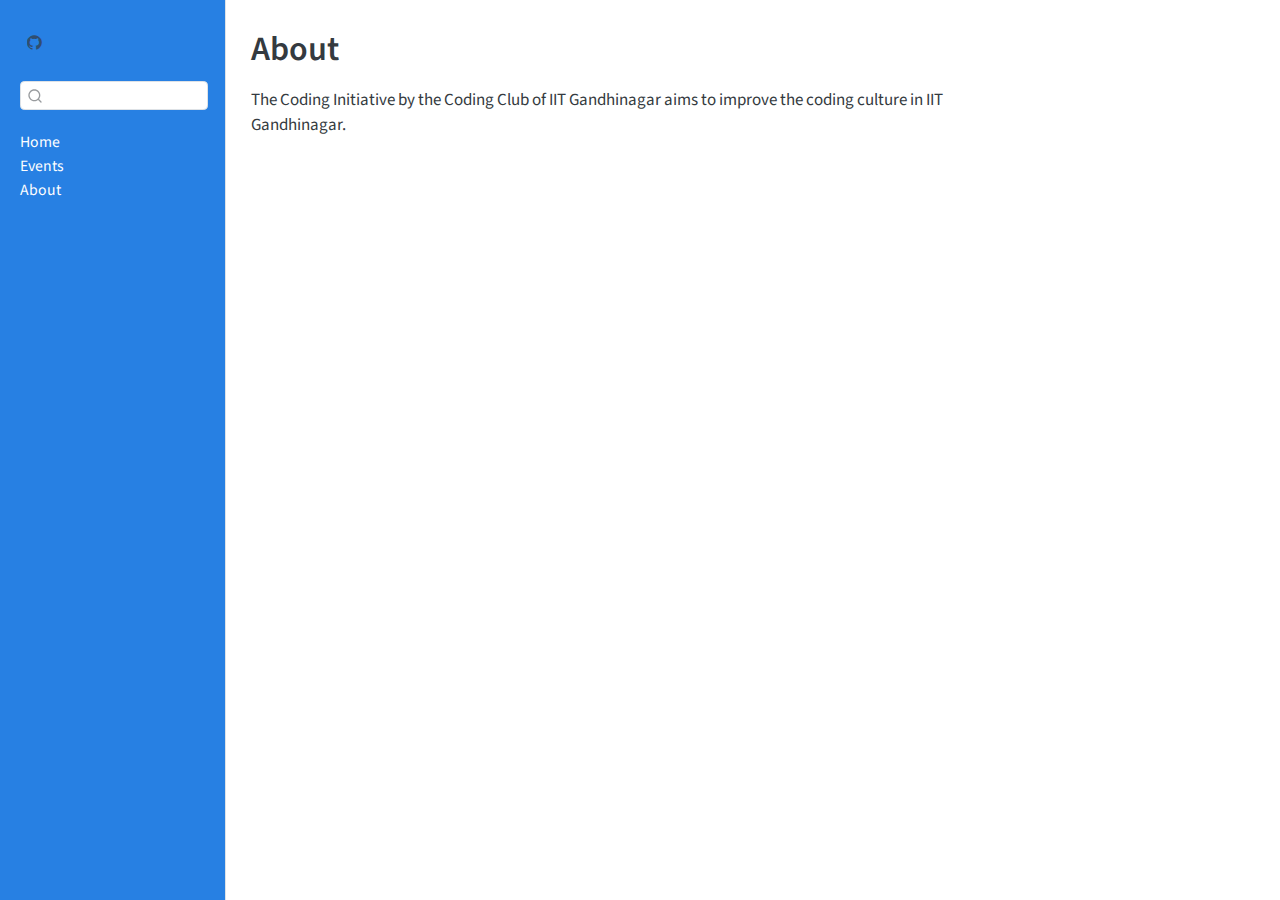
==== about.html @ eb4b4fe1 "Built site for gh-pages" ====
<!DOCTYPE html>
<html xmlns="http://www.w3.org/1999/xhtml" lang="en" xml:lang="en"><head>

<meta charset="utf-8">
<meta name="generator" content="quarto-1.4.549">

<meta name="viewport" content="width=device-width, initial-scale=1.0, user-scalable=yes">


<title>Coding Initiative @ IITGN - About</title>
<style>
code{white-space: pre-wrap;}
span.smallcaps{font-variant: small-caps;}
div.columns{display: flex; gap: min(4vw, 1.5em);}
div.column{flex: auto; overflow-x: auto;}
div.hanging-indent{margin-left: 1.5em; text-indent: -1.5em;}
ul.task-list{list-style: none;}
ul.task-list li input[type="checkbox"] {
  width: 0.8em;
  margin: 0 0.8em 0.2em -1em; /* quarto-specific, see https://github.com/quarto-dev/quarto-cli/issues/4556 */ 
  vertical-align: middle;
}
</style>


<script src="site_libs/quarto-nav/quarto-nav.js"></script>
<script src="site_libs/clipboard/clipboard.min.js"></script>
<script src="site_libs/quarto-search/autocomplete.umd.js"></script>
<script src="site_libs/quarto-search/fuse.min.js"></script>
<script src="site_libs/quarto-search/quarto-search.js"></script>
<meta name="quarto:offset" content="./">
<script src="site_libs/quarto-html/quarto.js"></script>
<script src="site_libs/quarto-html/popper.min.js"></script>
<script src="site_libs/quarto-html/tippy.umd.min.js"></script>
<script src="site_libs/quarto-html/anchor.min.js"></script>
<link href="site_libs/quarto-html/tippy.css" rel="stylesheet">
<link href="site_libs/quarto-html/quarto-syntax-highlighting.css" rel="stylesheet" id="quarto-text-highlighting-styles">
<script src="site_libs/bootstrap/bootstrap.min.js"></script>
<link href="site_libs/bootstrap/bootstrap-icons.css" rel="stylesheet">
<link href="site_libs/bootstrap/bootstrap.min.css" rel="stylesheet" id="quarto-bootstrap" data-mode="light">
<script id="quarto-search-options" type="application/json">{
  "location": "sidebar",
  "copy-button": false,
  "collapse-after": 3,
  "panel-placement": "start",
  "type": "textbox",
  "limit": 50,
  "keyboard-shortcut": [
    "f",
    "/",
    "s"
  ],
  "show-item-context": false,
  "language": {
    "search-no-results-text": "No results",
    "search-matching-documents-text": "matching documents",
    "search-copy-link-title": "Copy link to search",
    "search-hide-matches-text": "Hide additional matches",
    "search-more-match-text": "more match in this document",
    "search-more-matches-text": "more matches in this document",
    "search-clear-button-title": "Clear",
    "search-text-placeholder": "",
    "search-detached-cancel-button-title": "Cancel",
    "search-submit-button-title": "Submit",
    "search-label": "Search"
  }
}</script>


</head>

<body class="nav-sidebar docked">

<div id="quarto-search-results"></div>
  <header id="quarto-header" class="headroom fixed-top">
  <nav class="quarto-secondary-nav">
    <div class="container-fluid d-flex">
      <button type="button" class="quarto-btn-toggle btn" data-bs-toggle="collapse" data-bs-target=".quarto-sidebar-collapse-item" aria-controls="quarto-sidebar" aria-expanded="false" aria-label="Toggle sidebar navigation" onclick="if (window.quartoToggleHeadroom) { window.quartoToggleHeadroom(); }">
        <i class="bi bi-layout-text-sidebar-reverse"></i>
      </button>
        <nav class="quarto-page-breadcrumbs" aria-label="breadcrumb"><ol class="breadcrumb"><li class="breadcrumb-item"><a href="./about.html">About</a></li></ol></nav>
        <a class="flex-grow-1" role="button" data-bs-toggle="collapse" data-bs-target=".quarto-sidebar-collapse-item" aria-controls="quarto-sidebar" aria-expanded="false" aria-label="Toggle sidebar navigation" onclick="if (window.quartoToggleHeadroom) { window.quartoToggleHeadroom(); }">      
        </a>
      <button type="button" class="btn quarto-search-button" aria-label="" onclick="window.quartoOpenSearch();">
        <i class="bi bi-search"></i>
      </button>
    </div>
  </nav>
</header>
<!-- content -->
<div id="quarto-content" class="quarto-container page-columns page-rows-contents page-layout-article">
<!-- sidebar -->
  <nav id="quarto-sidebar" class="sidebar collapse collapse-horizontal quarto-sidebar-collapse-item sidebar-navigation docked overflow-auto">
    <div class="pt-lg-2 mt-2 text-left sidebar-header">
      <a href="./index.html" class="sidebar-logo-link">
      <img src="https://www.iitgn.ac.in/assets/img/Final_IITGN_Logo_symmetric.svg" alt="" class="sidebar-logo py-0 d-lg-inline d-none">
      </a>
      <div class="sidebar-tools-main">
    <a href="https://github.com/Pakillo/quarto-course-website-template" title="GitHub" class="quarto-navigation-tool px-1" aria-label="GitHub"><i class="bi bi-github"></i></a>
</div>
      </div>
        <div class="mt-2 flex-shrink-0 align-items-center">
        <div class="sidebar-search">
        <div id="quarto-search" class="" title="Search"></div>
        </div>
        </div>
    <div class="sidebar-menu-container"> 
    <ul class="list-unstyled mt-1">
        <li class="sidebar-item">
  <div class="sidebar-item-container"> 
  <a href="./index.html" class="sidebar-item-text sidebar-link">
 <span class="menu-text">Home</span></a>
  </div>
</li>
        <li class="sidebar-item">
  <div class="sidebar-item-container"> 
  <a href="./events.html" class="sidebar-item-text sidebar-link">
 <span class="menu-text">Events</span></a>
  </div>
</li>
        <li class="sidebar-item">
  <div class="sidebar-item-container"> 
  <a href="./about.html" class="sidebar-item-text sidebar-link active">
 <span class="menu-text">About</span></a>
  </div>
</li>
    </ul>
    </div>
</nav>
<div id="quarto-sidebar-glass" class="quarto-sidebar-collapse-item" data-bs-toggle="collapse" data-bs-target=".quarto-sidebar-collapse-item"></div>
<!-- margin-sidebar -->
    <div id="quarto-margin-sidebar" class="sidebar margin-sidebar">
        
    </div>
<!-- main -->
<main class="content" id="quarto-document-content">

<header id="title-block-header" class="quarto-title-block default">
<div class="quarto-title">
<h1 class="title">About</h1>
</div>



<div class="quarto-title-meta">

    
  
    
  </div>
  


</header>


<p>The Coding Initiative by the Coding Club of IIT Gandhinagar aims to improve the coding culture in IIT Gandhinagar.</p>



</main> <!-- /main -->
<script id="quarto-html-after-body" type="application/javascript">
window.document.addEventListener("DOMContentLoaded", function (event) {
  const toggleBodyColorMode = (bsSheetEl) => {
    const mode = bsSheetEl.getAttribute("data-mode");
    const bodyEl = window.document.querySelector("body");
    if (mode === "dark") {
      bodyEl.classList.add("quarto-dark");
      bodyEl.classList.remove("quarto-light");
    } else {
      bodyEl.classList.add("quarto-light");
      bodyEl.classList.remove("quarto-dark");
    }
  }
  const toggleBodyColorPrimary = () => {
    const bsSheetEl = window.document.querySelector("link#quarto-bootstrap");
    if (bsSheetEl) {
      toggleBodyColorMode(bsSheetEl);
    }
  }
  toggleBodyColorPrimary();  
  const icon = "";
  const anchorJS = new window.AnchorJS();
  anchorJS.options = {
    placement: 'right',
    icon: icon
  };
  anchorJS.add('.anchored');
  const isCodeAnnotation = (el) => {
    for (const clz of el.classList) {
      if (clz.startsWith('code-annotation-')) {                     
        return true;
      }
    }
    return false;
  }
  const clipboard = new window.ClipboardJS('.code-copy-button', {
    text: function(trigger) {
      const codeEl = trigger.previousElementSibling.cloneNode(true);
      for (const childEl of codeEl.children) {
        if (isCodeAnnotation(childEl)) {
          childEl.remove();
        }
      }
      return codeEl.innerText;
    }
  });
  clipboard.on('success', function(e) {
    // button target
    const button = e.trigger;
    // don't keep focus
    button.blur();
    // flash "checked"
    button.classList.add('code-copy-button-checked');
    var currentTitle = button.getAttribute("title");
    button.setAttribute("title", "Copied!");
    let tooltip;
    if (window.bootstrap) {
      button.setAttribute("data-bs-toggle", "tooltip");
      button.setAttribute("data-bs-placement", "left");
      button.setAttribute("data-bs-title", "Copied!");
      tooltip = new bootstrap.Tooltip(button, 
        { trigger: "manual", 
          customClass: "code-copy-button-tooltip",
          offset: [0, -8]});
      tooltip.show();    
    }
    setTimeout(function() {
      if (tooltip) {
        tooltip.hide();
        button.removeAttribute("data-bs-title");
        button.removeAttribute("data-bs-toggle");
        button.removeAttribute("data-bs-placement");
      }
      button.setAttribute("title", currentTitle);
      button.classList.remove('code-copy-button-checked');
    }, 1000);
    // clear code selection
    e.clearSelection();
  });
  function tippyHover(el, contentFn, onTriggerFn, onUntriggerFn) {
    const config = {
      allowHTML: true,
      maxWidth: 500,
      delay: 100,
      arrow: false,
      appendTo: function(el) {
          return el.parentElement;
      },
      interactive: true,
      interactiveBorder: 10,
      theme: 'quarto',
      placement: 'bottom-start',
    };
    if (contentFn) {
      config.content = contentFn;
    }
    if (onTriggerFn) {
      config.onTrigger = onTriggerFn;
    }
    if (onUntriggerFn) {
      config.onUntrigger = onUntriggerFn;
    }
    window.tippy(el, config); 
  }
  const noterefs = window.document.querySelectorAll('a[role="doc-noteref"]');
  for (var i=0; i<noterefs.length; i++) {
    const ref = noterefs[i];
    tippyHover(ref, function() {
      // use id or data attribute instead here
      let href = ref.getAttribute('data-footnote-href') || ref.getAttribute('href');
      try { href = new URL(href).hash; } catch {}
      const id = href.replace(/^#\/?/, "");
      const note = window.document.getElementById(id);
      return note.innerHTML;
    });
  }
  const xrefs = window.document.querySelectorAll('a.quarto-xref');
  const processXRef = (id, note) => {
    // Strip column container classes
    const stripColumnClz = (el) => {
      el.classList.remove("page-full", "page-columns");
      if (el.children) {
        for (const child of el.children) {
          stripColumnClz(child);
        }
      }
    }
    stripColumnClz(note)
    if (id === null || id.startsWith('sec-')) {
      // Special case sections, only their first couple elements
      const container = document.createElement("div");
      if (note.children && note.children.length > 2) {
        container.appendChild(note.children[0].cloneNode(true));
        for (let i = 1; i < note.children.length; i++) {
          const child = note.children[i];
          if (child.tagName === "P" && child.innerText === "") {
            continue;
          } else {
            container.appendChild(child.cloneNode(true));
            break;
          }
        }
        if (window.Quarto?.typesetMath) {
          window.Quarto.typesetMath(container);
        }
        return container.innerHTML
      } else {
        if (window.Quarto?.typesetMath) {
          window.Quarto.typesetMath(note);
        }
        return note.innerHTML;
      }
    } else {
      // Remove any anchor links if they are present
      const anchorLink = note.querySelector('a.anchorjs-link');
      if (anchorLink) {
        anchorLink.remove();
      }
      if (window.Quarto?.typesetMath) {
        window.Quarto.typesetMath(note);
      }
      // TODO in 1.5, we should make sure this works without a callout special case
      if (note.classList.contains("callout")) {
        return note.outerHTML;
      } else {
        return note.innerHTML;
      }
    }
  }
  for (var i=0; i<xrefs.length; i++) {
    const xref = xrefs[i];
    tippyHover(xref, undefined, function(instance) {
      instance.disable();
      let url = xref.getAttribute('href');
      let hash = undefined; 
      if (url.startsWith('#')) {
        hash = url;
      } else {
        try { hash = new URL(url).hash; } catch {}
      }
      if (hash) {
        const id = hash.replace(/^#\/?/, "");
        const note = window.document.getElementById(id);
        if (note !== null) {
          try {
            const html = processXRef(id, note.cloneNode(true));
            instance.setContent(html);
          } finally {
            instance.enable();
            instance.show();
          }
        } else {
          // See if we can fetch this
          fetch(url.split('#')[0])
          .then(res => res.text())
          .then(html => {
            const parser = new DOMParser();
            const htmlDoc = parser.parseFromString(html, "text/html");
            const note = htmlDoc.getElementById(id);
            if (note !== null) {
              const html = processXRef(id, note);
              instance.setContent(html);
            } 
          }).finally(() => {
            instance.enable();
            instance.show();
          });
        }
      } else {
        // See if we can fetch a full url (with no hash to target)
        // This is a special case and we should probably do some content thinning / targeting
        fetch(url)
        .then(res => res.text())
        .then(html => {
          const parser = new DOMParser();
          const htmlDoc = parser.parseFromString(html, "text/html");
          const note = htmlDoc.querySelector('main.content');
          if (note !== null) {
            // This should only happen for chapter cross references
            // (since there is no id in the URL)
            // remove the first header
            if (note.children.length > 0 && note.children[0].tagName === "HEADER") {
              note.children[0].remove();
            }
            const html = processXRef(null, note);
            instance.setContent(html);
          } 
        }).finally(() => {
          instance.enable();
          instance.show();
        });
      }
    }, function(instance) {
    });
  }
      let selectedAnnoteEl;
      const selectorForAnnotation = ( cell, annotation) => {
        let cellAttr = 'data-code-cell="' + cell + '"';
        let lineAttr = 'data-code-annotation="' +  annotation + '"';
        const selector = 'span[' + cellAttr + '][' + lineAttr + ']';
        return selector;
      }
      const selectCodeLines = (annoteEl) => {
        const doc = window.document;
        const targetCell = annoteEl.getAttribute("data-target-cell");
        const targetAnnotation = annoteEl.getAttribute("data-target-annotation");
        const annoteSpan = window.document.querySelector(selectorForAnnotation(targetCell, targetAnnotation));
        const lines = annoteSpan.getAttribute("data-code-lines").split(",");
        const lineIds = lines.map((line) => {
          return targetCell + "-" + line;
        })
        let top = null;
        let height = null;
        let parent = null;
        if (lineIds.length > 0) {
            //compute the position of the single el (top and bottom and make a div)
            const el = window.document.getElementById(lineIds[0]);
            top = el.offsetTop;
            height = el.offsetHeight;
            parent = el.parentElement.parentElement;
          if (lineIds.length > 1) {
            const lastEl = window.document.getElementById(lineIds[lineIds.length - 1]);
            const bottom = lastEl.offsetTop + lastEl.offsetHeight;
            height = bottom - top;
          }
          if (top !== null && height !== null && parent !== null) {
            // cook up a div (if necessary) and position it 
            let div = window.document.getElementById("code-annotation-line-highlight");
            if (div === null) {
              div = window.document.createElement("div");
              div.setAttribute("id", "code-annotation-line-highlight");
              div.style.position = 'absolute';
              parent.appendChild(div);
            }
            div.style.top = top - 2 + "px";
            div.style.height = height + 4 + "px";
            div.style.left = 0;
            let gutterDiv = window.document.getElementById("code-annotation-line-highlight-gutter");
            if (gutterDiv === null) {
              gutterDiv = window.document.createElement("div");
              gutterDiv.setAttribute("id", "code-annotation-line-highlight-gutter");
              gutterDiv.style.position = 'absolute';
              const codeCell = window.document.getElementById(targetCell);
              const gutter = codeCell.querySelector('.code-annotation-gutter');
              gutter.appendChild(gutterDiv);
            }
            gutterDiv.style.top = top - 2 + "px";
            gutterDiv.style.height = height + 4 + "px";
          }
          selectedAnnoteEl = annoteEl;
        }
      };
      const unselectCodeLines = () => {
        const elementsIds = ["code-annotation-line-highlight", "code-annotation-line-highlight-gutter"];
        elementsIds.forEach((elId) => {
          const div = window.document.getElementById(elId);
          if (div) {
            div.remove();
          }
        });
        selectedAnnoteEl = undefined;
      };
        // Handle positioning of the toggle
    window.addEventListener(
      "resize",
      throttle(() => {
        elRect = undefined;
        if (selectedAnnoteEl) {
          selectCodeLines(selectedAnnoteEl);
        }
      }, 10)
    );
    function throttle(fn, ms) {
    let throttle = false;
    let timer;
      return (...args) => {
        if(!throttle) { // first call gets through
            fn.apply(this, args);
            throttle = true;
        } else { // all the others get throttled
            if(timer) clearTimeout(timer); // cancel #2
            timer = setTimeout(() => {
              fn.apply(this, args);
              timer = throttle = false;
            }, ms);
        }
      };
    }
      // Attach click handler to the DT
      const annoteDls = window.document.querySelectorAll('dt[data-target-cell]');
      for (const annoteDlNode of annoteDls) {
        annoteDlNode.addEventListener('click', (event) => {
          const clickedEl = event.target;
          if (clickedEl !== selectedAnnoteEl) {
            unselectCodeLines();
            const activeEl = window.document.querySelector('dt[data-target-cell].code-annotation-active');
            if (activeEl) {
              activeEl.classList.remove('code-annotation-active');
            }
            selectCodeLines(clickedEl);
            clickedEl.classList.add('code-annotation-active');
          } else {
            // Unselect the line
            unselectCodeLines();
            clickedEl.classList.remove('code-annotation-active');
          }
        });
      }
  const findCites = (el) => {
    const parentEl = el.parentElement;
    if (parentEl) {
      const cites = parentEl.dataset.cites;
      if (cites) {
        return {
          el,
          cites: cites.split(' ')
        };
      } else {
        return findCites(el.parentElement)
      }
    } else {
      return undefined;
    }
  };
  var bibliorefs = window.document.querySelectorAll('a[role="doc-biblioref"]');
  for (var i=0; i<bibliorefs.length; i++) {
    const ref = bibliorefs[i];
    const citeInfo = findCites(ref);
    if (citeInfo) {
      tippyHover(citeInfo.el, function() {
        var popup = window.document.createElement('div');
        citeInfo.cites.forEach(function(cite) {
          var citeDiv = window.document.createElement('div');
          citeDiv.classList.add('hanging-indent');
          citeDiv.classList.add('csl-entry');
          var biblioDiv = window.document.getElementById('ref-' + cite);
          if (biblioDiv) {
            citeDiv.innerHTML = biblioDiv.innerHTML;
          }
          popup.appendChild(citeDiv);
        });
        return popup.innerHTML;
      });
    }
  }
});
</script>
</div> <!-- /content -->




</body></html>
---- site_libs/quarto-html/tippy.css ----
.tippy-box[data-animation=fade][data-state=hidden]{opacity:0}[data-tippy-root]{max-width:calc(100vw - 10px)}.tippy-box{position:relative;background-color:#333;color:#fff;border-radius:4px;font-size:14px;line-height:1.4;white-space:normal;outline:0;transition-property:transform,visibility,opacity}.tippy-box[data-placement^=top]>.tippy-arrow{bottom:0}.tippy-box[data-placement^=top]>.tippy-arrow:before{bottom:-7px;left:0;border-width:8px 8px 0;border-top-color:initial;transform-origin:center top}.tippy-box[data-placement^=bottom]>.tippy-arrow{top:0}.tippy-box[data-placement^=bottom]>.tippy-arrow:before{top:-7px;left:0;border-width:0 8px 8px;border-bottom-color:initial;transform-origin:center bottom}.tippy-box[data-placement^=left]>.tippy-arrow{right:0}.tippy-box[data-placement^=left]>.tippy-arrow:before{border-width:8px 0 8px 8px;border-left-color:initial;right:-7px;transform-origin:center left}.tippy-box[data-placement^=right]>.tippy-arrow{left:0}.tippy-box[data-placement^=right]>.tippy-arrow:before{left:-7px;border-width:8px 8px 8px 0;border-right-color:initial;transform-origin:center right}.tippy-box[data-inertia][data-state=visible]{transition-timing-function:cubic-bezier(.54,1.5,.38,1.11)}.tippy-arrow{width:16px;height:16px;color:#333}.tippy-arrow:before{content:"";position:absolute;border-color:transparent;border-style:solid}.tippy-content{position:relative;padding:5px 9px;z-index:1}
---- site_libs/quarto-html/quarto-syntax-highlighting.css ----
/* quarto syntax highlight colors */
:root {
  --quarto-hl-ot-color: #003B4F;
  --quarto-hl-at-color: #657422;
  --quarto-hl-ss-color: #20794D;
  --quarto-hl-an-color: #5E5E5E;
  --quarto-hl-fu-color: #4758AB;
  --quarto-hl-st-color: #20794D;
  --quarto-hl-cf-color: #003B4F;
  --quarto-hl-op-color: #5E5E5E;
  --quarto-hl-er-color: #AD0000;
  --quarto-hl-bn-color: #AD0000;
  --quarto-hl-al-color: #AD0000;
  --quarto-hl-va-color: #111111;
  --quarto-hl-bu-color: inherit;
  --quarto-hl-ex-color: inherit;
  --quarto-hl-pp-color: #AD0000;
  --quarto-hl-in-color: #5E5E5E;
  --quarto-hl-vs-color: #20794D;
  --quarto-hl-wa-color: #5E5E5E;
  --quarto-hl-do-color: #5E5E5E;
  --quarto-hl-im-color: #00769E;
  --quarto-hl-ch-color: #20794D;
  --quarto-hl-dt-color: #AD0000;
  --quarto-hl-fl-color: #AD0000;
  --quarto-hl-co-color: #5E5E5E;
  --quarto-hl-cv-color: #5E5E5E;
  --quarto-hl-cn-color: #8f5902;
  --quarto-hl-sc-color: #5E5E5E;
  --quarto-hl-dv-color: #AD0000;
  --quarto-hl-kw-color: #003B4F;
}

/* other quarto variables */
:root {
  --quarto-font-monospace: SFMono-Regular, Menlo, Monaco, Consolas, "Liberation Mono", "Courier New", monospace;
}

pre > code.sourceCode > span {
  color: #003B4F;
}

code span {
  color: #003B4F;
}

code.sourceCode > span {
  color: #003B4F;
}

div.sourceCode,
div.sourceCode pre.sourceCode {
  color: #003B4F;
}

code span.ot {
  color: #003B4F;
  font-style: inherit;
}

code span.at {
  color: #657422;
  font-style: inherit;
}

code span.ss {
  color: #20794D;
  font-style: inherit;
}

code span.an {
  color: #5E5E5E;
  font-style: inherit;
}

code span.fu {
  color: #4758AB;
  font-style: inherit;
}

code span.st {
  color: #20794D;
  font-style: inherit;
}

code span.cf {
  color: #003B4F;
  font-style: inherit;
}

code span.op {
  color: #5E5E5E;
  font-style: inherit;
}

code span.er {
  color: #AD0000;
  font-style: inherit;
}

code span.bn {
  color: #AD0000;
  font-style: inherit;
}

code span.al {
  color: #AD0000;
  font-style: inherit;
}

code span.va {
  color: #111111;
  font-style: inherit;
}

code span.bu {
  font-style: inherit;
}

code span.ex {
  font-style: inherit;
}

code span.pp {
  color: #AD0000;
  font-style: inherit;
}

code span.in {
  color: #5E5E5E;
  font-style: inherit;
}

code span.vs {
  color: #20794D;
  font-style: inherit;
}

code span.wa {
  color: #5E5E5E;
  font-style: italic;
}

code span.do {
  color: #5E5E5E;
  font-style: italic;
}

code span.im {
  color: #00769E;
  font-style: inherit;
}

code span.ch {
  color: #20794D;
  font-style: inherit;
}

code span.dt {
  color: #AD0000;
  font-style: inherit;
}

code span.fl {
  color: #AD0000;
  font-style: inherit;
}

code span.co {
  color: #5E5E5E;
  font-style: inherit;
}

code span.cv {
  color: #5E5E5E;
  font-style: italic;
}

code span.cn {
  color: #8f5902;
  font-style: inherit;
}

code span.sc {
  color: #5E5E5E;
  font-style: inherit;
}

code span.dv {
  color: #AD0000;
  font-style: inherit;
}

code span.kw {
  color: #003B4F;
  font-style: inherit;
}

.prevent-inlining {
  content: "</";
}

/*# sourceMappingURL=debc5d5d77c3f9108843748ff7464032.css.map */
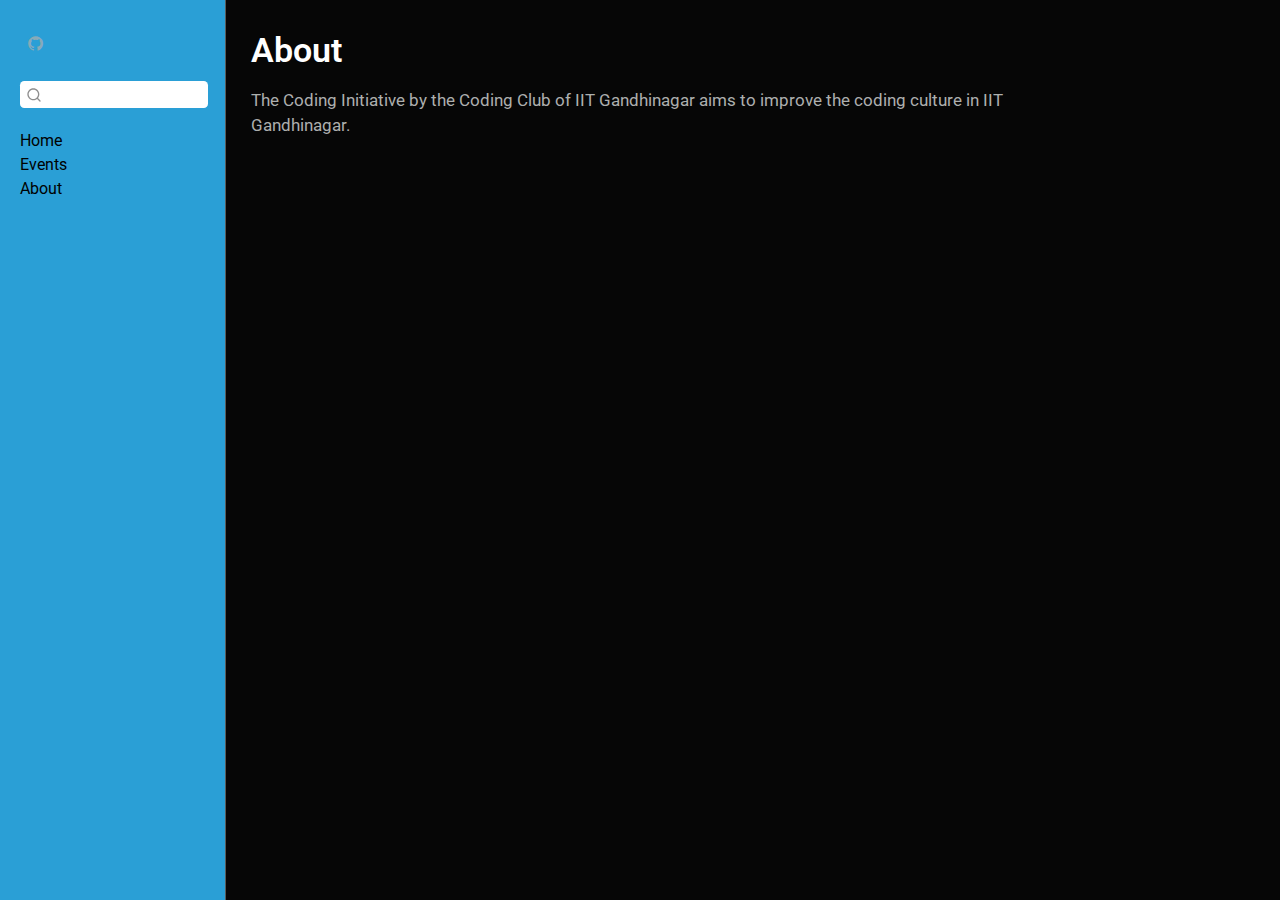
==== commit 89899cac: "Built site for gh-pages" ====
--- a/about.html
+++ b/about.html
@@ -34,10 +34,10 @@
 <script src="site_libs/quarto-html/tippy.umd.min.js"></script>
 <script src="site_libs/quarto-html/anchor.min.js"></script>
 <link href="site_libs/quarto-html/tippy.css" rel="stylesheet">
-<link href="site_libs/quarto-html/quarto-syntax-highlighting.css" rel="stylesheet" id="quarto-text-highlighting-styles">
+<link href="site_libs/quarto-html/quarto-syntax-highlighting-dark.css" rel="stylesheet" id="quarto-text-highlighting-styles">
 <script src="site_libs/bootstrap/bootstrap.min.js"></script>
 <link href="site_libs/bootstrap/bootstrap-icons.css" rel="stylesheet">
-<link href="site_libs/bootstrap/bootstrap.min.css" rel="stylesheet" id="quarto-bootstrap" data-mode="light">
+<link href="site_libs/bootstrap/bootstrap.min.css" rel="stylesheet" id="quarto-bootstrap" data-mode="dark">
 <script id="quarto-search-options" type="application/json">{
   "location": "sidebar",
   "copy-button": false,
--- a/site_libs/quarto-html/quarto-syntax-highlighting-dark.css
+++ b/site_libs/quarto-html/quarto-syntax-highlighting-dark.css
@@ -0,0 +1,189 @@
+/* quarto syntax highlight colors */
+:root {
+  --quarto-hl-al-color: #f07178;
+  --quarto-hl-an-color: #d4d0ab;
+  --quarto-hl-at-color: #00e0e0;
+  --quarto-hl-bn-color: #d4d0ab;
+  --quarto-hl-bu-color: #abe338;
+  --quarto-hl-ch-color: #abe338;
+  --quarto-hl-co-color: #f8f8f2;
+  --quarto-hl-cv-color: #ffd700;
+  --quarto-hl-cn-color: #ffd700;
+  --quarto-hl-cf-color: #ffa07a;
+  --quarto-hl-dt-color: #ffa07a;
+  --quarto-hl-dv-color: #d4d0ab;
+  --quarto-hl-do-color: #f8f8f2;
+  --quarto-hl-er-color: #f07178;
+  --quarto-hl-ex-color: #00e0e0;
+  --quarto-hl-fl-color: #d4d0ab;
+  --quarto-hl-fu-color: #ffa07a;
+  --quarto-hl-im-color: #abe338;
+  --quarto-hl-in-color: #d4d0ab;
+  --quarto-hl-kw-color: #ffa07a;
+  --quarto-hl-op-color: #ffa07a;
+  --quarto-hl-ot-color: #00e0e0;
+  --quarto-hl-pp-color: #dcc6e0;
+  --quarto-hl-re-color: #00e0e0;
+  --quarto-hl-sc-color: #abe338;
+  --quarto-hl-ss-color: #abe338;
+  --quarto-hl-st-color: #abe338;
+  --quarto-hl-va-color: #00e0e0;
+  --quarto-hl-vs-color: #abe338;
+  --quarto-hl-wa-color: #dcc6e0;
+}
+
+/* other quarto variables */
+:root {
+  --quarto-font-monospace: SFMono-Regular, Menlo, Monaco, Consolas, "Liberation Mono", "Courier New", monospace;
+}
+
+code span.al {
+  background-color: #2a0f15;
+  font-weight: bold;
+  color: #f07178;
+}
+
+code span.an {
+  color: #d4d0ab;
+}
+
+code span.at {
+  color: #00e0e0;
+}
+
+code span.bn {
+  color: #d4d0ab;
+}
+
+code span.bu {
+  color: #abe338;
+}
+
+code span.ch {
+  color: #abe338;
+}
+
+code span.co {
+  font-style: italic;
+  color: #f8f8f2;
+}
+
+code span.cv {
+  color: #ffd700;
+}
+
+code span.cn {
+  color: #ffd700;
+}
+
+code span.cf {
+  font-weight: bold;
+  color: #ffa07a;
+}
+
+code span.dt {
+  color: #ffa07a;
+}
+
+code span.dv {
+  color: #d4d0ab;
+}
+
+code span.do {
+  color: #f8f8f2;
+}
+
+code span.er {
+  color: #f07178;
+  text-decoration: underline;
+}
+
+code span.ex {
+  font-weight: bold;
+  color: #00e0e0;
+}
+
+code span.fl {
+  color: #d4d0ab;
+}
+
+code span.fu {
+  color: #ffa07a;
+}
+
+code span.im {
+  color: #abe338;
+}
+
+code span.in {
+  color: #d4d0ab;
+}
+
+code span.kw {
+  font-weight: bold;
+  color: #ffa07a;
+}
+
+pre > code.sourceCode > span {
+  color: #f8f8f2;
+}
+
+code span {
+  color: #f8f8f2;
+}
+
+code.sourceCode > span {
+  color: #f8f8f2;
+}
+
+div.sourceCode,
+div.sourceCode pre.sourceCode {
+  color: #f8f8f2;
+}
+
+code span.op {
+  color: #ffa07a;
+}
+
+code span.ot {
+  color: #00e0e0;
+}
+
+code span.pp {
+  color: #dcc6e0;
+}
+
+code span.re {
+  background-color: #f8f8f2;
+  color: #00e0e0;
+}
+
+code span.sc {
+  color: #abe338;
+}
+
+code span.ss {
+  color: #abe338;
+}
+
+code span.st {
+  color: #abe338;
+}
+
+code span.va {
+  color: #00e0e0;
+}
+
+code span.vs {
+  color: #abe338;
+}
+
+code span.wa {
+  color: #dcc6e0;
+}
+
+.prevent-inlining {
+  content: "</";
+}
+
+/*# sourceMappingURL=935a306eefa94366c21e1a970dddb765.css.map */
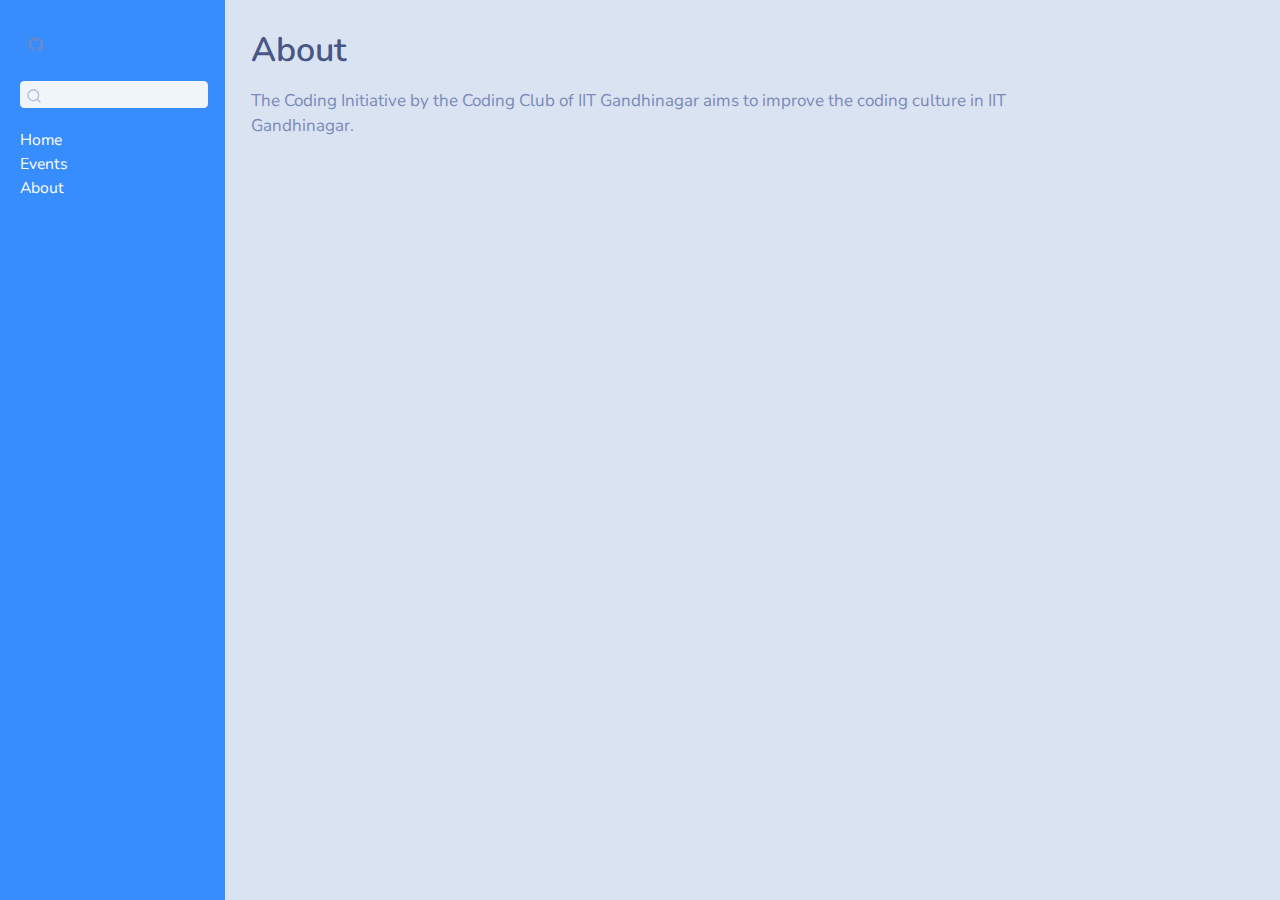
==== commit d7ba5f96: "Built site for gh-pages" ====
--- a/about.html
+++ b/about.html
@@ -34,10 +34,10 @@
 <script src="site_libs/quarto-html/tippy.umd.min.js"></script>
 <script src="site_libs/quarto-html/anchor.min.js"></script>
 <link href="site_libs/quarto-html/tippy.css" rel="stylesheet">
-<link href="site_libs/quarto-html/quarto-syntax-highlighting-dark.css" rel="stylesheet" id="quarto-text-highlighting-styles">
+<link href="site_libs/quarto-html/quarto-syntax-highlighting.css" rel="stylesheet" id="quarto-text-highlighting-styles">
 <script src="site_libs/bootstrap/bootstrap.min.js"></script>
 <link href="site_libs/bootstrap/bootstrap-icons.css" rel="stylesheet">
-<link href="site_libs/bootstrap/bootstrap.min.css" rel="stylesheet" id="quarto-bootstrap" data-mode="dark">
+<link href="site_libs/bootstrap/bootstrap.min.css" rel="stylesheet" id="quarto-bootstrap" data-mode="light">
 <script id="quarto-search-options" type="application/json">{
   "location": "sidebar",
   "copy-button": false,
--- a/site_libs/quarto-html/quarto-syntax-highlighting.css
+++ b/site_libs/quarto-html/quarto-syntax-highlighting.css
@@ -0,0 +1,203 @@
+/* quarto syntax highlight colors */
+:root {
+  --quarto-hl-ot-color: #003B4F;
+  --quarto-hl-at-color: #657422;
+  --quarto-hl-ss-color: #20794D;
+  --quarto-hl-an-color: #5E5E5E;
+  --quarto-hl-fu-color: #4758AB;
+  --quarto-hl-st-color: #20794D;
+  --quarto-hl-cf-color: #003B4F;
+  --quarto-hl-op-color: #5E5E5E;
+  --quarto-hl-er-color: #AD0000;
+  --quarto-hl-bn-color: #AD0000;
+  --quarto-hl-al-color: #AD0000;
+  --quarto-hl-va-color: #111111;
+  --quarto-hl-bu-color: inherit;
+  --quarto-hl-ex-color: inherit;
+  --quarto-hl-pp-color: #AD0000;
+  --quarto-hl-in-color: #5E5E5E;
+  --quarto-hl-vs-color: #20794D;
+  --quarto-hl-wa-color: #5E5E5E;
+  --quarto-hl-do-color: #5E5E5E;
+  --quarto-hl-im-color: #00769E;
+  --quarto-hl-ch-color: #20794D;
+  --quarto-hl-dt-color: #AD0000;
+  --quarto-hl-fl-color: #AD0000;
+  --quarto-hl-co-color: #5E5E5E;
+  --quarto-hl-cv-color: #5E5E5E;
+  --quarto-hl-cn-color: #8f5902;
+  --quarto-hl-sc-color: #5E5E5E;
+  --quarto-hl-dv-color: #AD0000;
+  --quarto-hl-kw-color: #003B4F;
+}
+
+/* other quarto variables */
+:root {
+  --quarto-font-monospace: SFMono-Regular, Menlo, Monaco, Consolas, "Liberation Mono", "Courier New", monospace;
+}
+
+pre > code.sourceCode > span {
+  color: #003B4F;
+}
+
+code span {
+  color: #003B4F;
+}
+
+code.sourceCode > span {
+  color: #003B4F;
+}
+
+div.sourceCode,
+div.sourceCode pre.sourceCode {
+  color: #003B4F;
+}
+
+code span.ot {
+  color: #003B4F;
+  font-style: inherit;
+}
+
+code span.at {
+  color: #657422;
+  font-style: inherit;
+}
+
+code span.ss {
+  color: #20794D;
+  font-style: inherit;
+}
+
+code span.an {
+  color: #5E5E5E;
+  font-style: inherit;
+}
+
+code span.fu {
+  color: #4758AB;
+  font-style: inherit;
+}
+
+code span.st {
+  color: #20794D;
+  font-style: inherit;
+}
+
+code span.cf {
+  color: #003B4F;
+  font-style: inherit;
+}
+
+code span.op {
+  color: #5E5E5E;
+  font-style: inherit;
+}
+
+code span.er {
+  color: #AD0000;
+  font-style: inherit;
+}
+
+code span.bn {
+  color: #AD0000;
+  font-style: inherit;
+}
+
+code span.al {
+  color: #AD0000;
+  font-style: inherit;
+}
+
+code span.va {
+  color: #111111;
+  font-style: inherit;
+}
+
+code span.bu {
+  font-style: inherit;
+}
+
+code span.ex {
+  font-style: inherit;
+}
+
+code span.pp {
+  color: #AD0000;
+  font-style: inherit;
+}
+
+code span.in {
+  color: #5E5E5E;
+  font-style: inherit;
+}
+
+code span.vs {
+  color: #20794D;
+  font-style: inherit;
+}
+
+code span.wa {
+  color: #5E5E5E;
+  font-style: italic;
+}
+
+code span.do {
+  color: #5E5E5E;
+  font-style: italic;
+}
+
+code span.im {
+  color: #00769E;
+  font-style: inherit;
+}
+
+code span.ch {
+  color: #20794D;
+  font-style: inherit;
+}
+
+code span.dt {
+  color: #AD0000;
+  font-style: inherit;
+}
+
+code span.fl {
+  color: #AD0000;
+  font-style: inherit;
+}
+
+code span.co {
+  color: #5E5E5E;
+  font-style: inherit;
+}
+
+code span.cv {
+  color: #5E5E5E;
+  font-style: italic;
+}
+
+code span.cn {
+  color: #8f5902;
+  font-style: inherit;
+}
+
+code span.sc {
+  color: #5E5E5E;
+  font-style: inherit;
+}
+
+code span.dv {
+  color: #AD0000;
+  font-style: inherit;
+}
+
+code span.kw {
+  color: #003B4F;
+  font-style: inherit;
+}
+
+.prevent-inlining {
+  content: "</";
+}
+
+/*# sourceMappingURL=debc5d5d77c3f9108843748ff7464032.css.map */
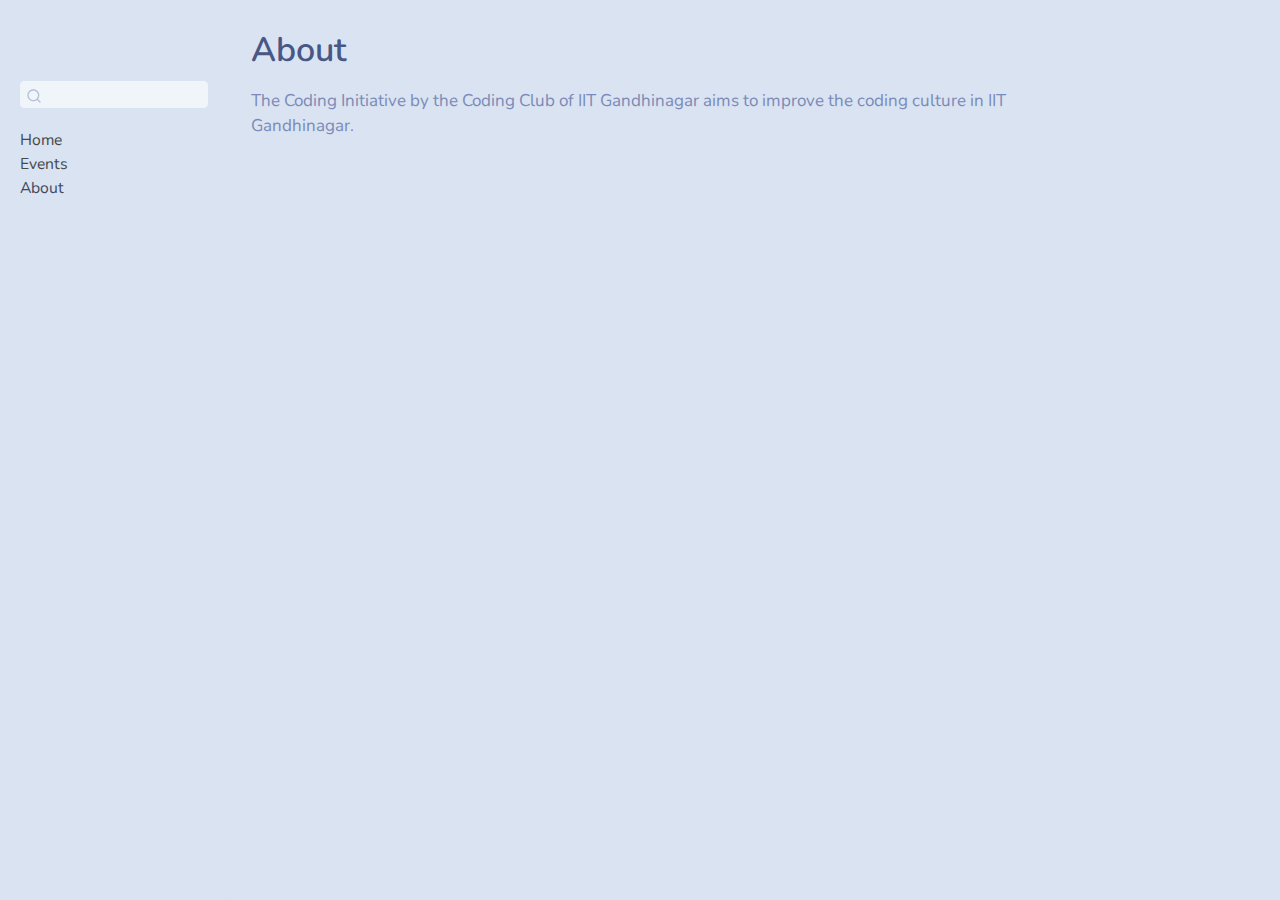
==== commit e55ebe7b: "Built site for gh-pages" ====
--- a/about.html
+++ b/about.html
@@ -95,9 +95,6 @@
       <a href="./index.html" class="sidebar-logo-link">
       <img src="https://www.iitgn.ac.in/assets/img/Final_IITGN_Logo_symmetric.svg" alt="" class="sidebar-logo py-0 d-lg-inline d-none">
       </a>
-      <div class="sidebar-tools-main">
-    <a href="https://github.com/Pakillo/quarto-course-website-template" title="GitHub" class="quarto-navigation-tool px-1" aria-label="GitHub"><i class="bi bi-github"></i></a>
-</div>
       </div>
         <div class="mt-2 flex-shrink-0 align-items-center">
         <div class="sidebar-search">
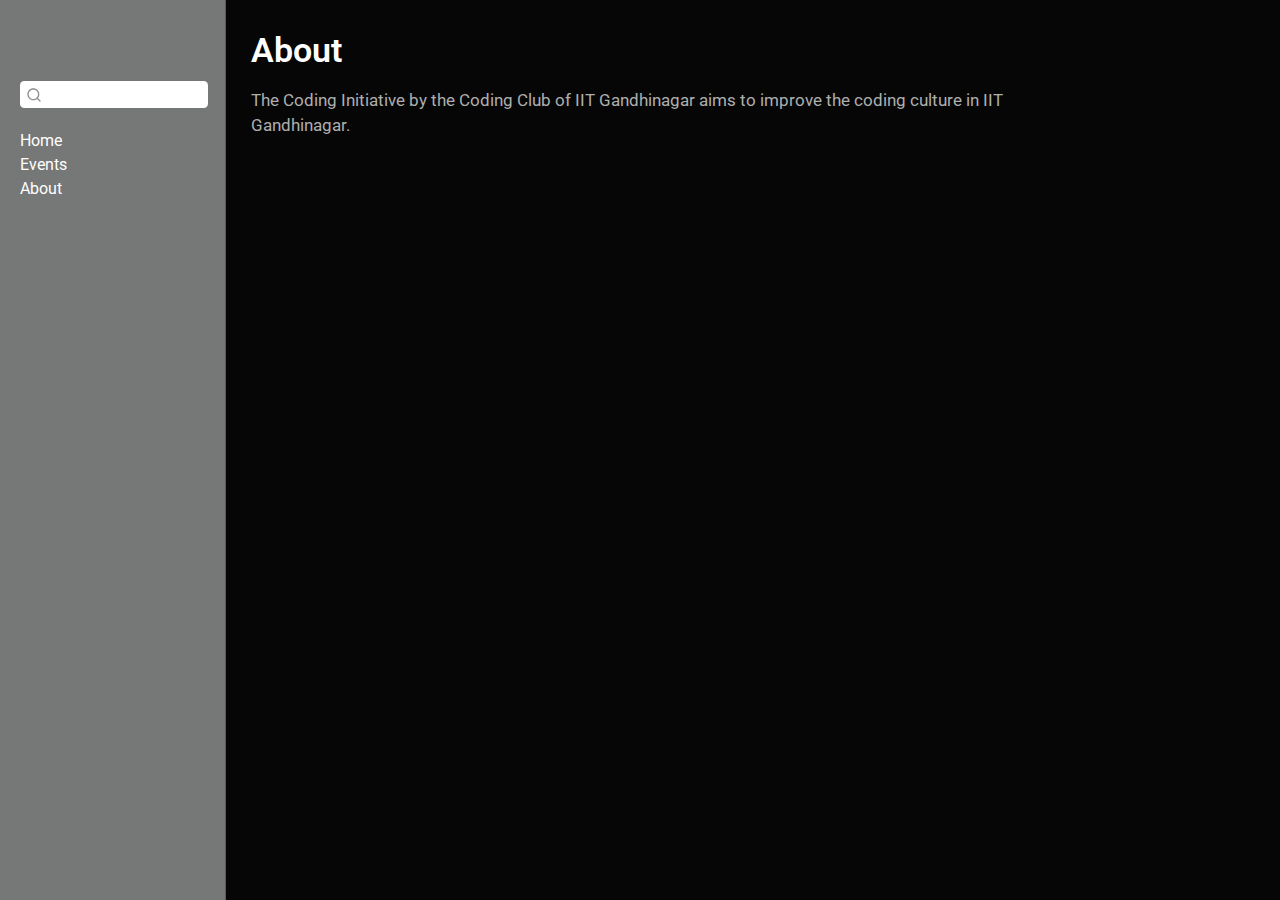
==== commit e1fd851a: "Built site for gh-pages" ====
--- a/about.html
+++ b/about.html
@@ -34,10 +34,10 @@
 <script src="site_libs/quarto-html/tippy.umd.min.js"></script>
 <script src="site_libs/quarto-html/anchor.min.js"></script>
 <link href="site_libs/quarto-html/tippy.css" rel="stylesheet">
-<link href="site_libs/quarto-html/quarto-syntax-highlighting.css" rel="stylesheet" id="quarto-text-highlighting-styles">
+<link href="site_libs/quarto-html/quarto-syntax-highlighting-dark.css" rel="stylesheet" id="quarto-text-highlighting-styles">
 <script src="site_libs/bootstrap/bootstrap.min.js"></script>
 <link href="site_libs/bootstrap/bootstrap-icons.css" rel="stylesheet">
-<link href="site_libs/bootstrap/bootstrap.min.css" rel="stylesheet" id="quarto-bootstrap" data-mode="light">
+<link href="site_libs/bootstrap/bootstrap.min.css" rel="stylesheet" id="quarto-bootstrap" data-mode="dark">
 <script id="quarto-search-options" type="application/json">{
   "location": "sidebar",
   "copy-button": false,
@@ -93,7 +93,7 @@
   <nav id="quarto-sidebar" class="sidebar collapse collapse-horizontal quarto-sidebar-collapse-item sidebar-navigation docked overflow-auto">
     <div class="pt-lg-2 mt-2 text-left sidebar-header">
       <a href="./index.html" class="sidebar-logo-link">
-      <img src="https://www.iitgn.ac.in/assets/img/Final_IITGN_Logo_symmetric.svg" alt="" class="sidebar-logo py-0 d-lg-inline d-none">
+      <img src="https://www.iitgn.ac.in/assets/img/iitgnlogo-emblem.png" alt="" class="sidebar-logo py-0 d-lg-inline d-none">
       </a>
       </div>
         <div class="mt-2 flex-shrink-0 align-items-center">
--- a/site_libs/quarto-html/quarto-syntax-highlighting-dark.css
+++ b/site_libs/quarto-html/quarto-syntax-highlighting-dark.css
@@ -0,0 +1,189 @@
+/* quarto syntax highlight colors */
+:root {
+  --quarto-hl-al-color: #f07178;
+  --quarto-hl-an-color: #d4d0ab;
+  --quarto-hl-at-color: #00e0e0;
+  --quarto-hl-bn-color: #d4d0ab;
+  --quarto-hl-bu-color: #abe338;
+  --quarto-hl-ch-color: #abe338;
+  --quarto-hl-co-color: #f8f8f2;
+  --quarto-hl-cv-color: #ffd700;
+  --quarto-hl-cn-color: #ffd700;
+  --quarto-hl-cf-color: #ffa07a;
+  --quarto-hl-dt-color: #ffa07a;
+  --quarto-hl-dv-color: #d4d0ab;
+  --quarto-hl-do-color: #f8f8f2;
+  --quarto-hl-er-color: #f07178;
+  --quarto-hl-ex-color: #00e0e0;
+  --quarto-hl-fl-color: #d4d0ab;
+  --quarto-hl-fu-color: #ffa07a;
+  --quarto-hl-im-color: #abe338;
+  --quarto-hl-in-color: #d4d0ab;
+  --quarto-hl-kw-color: #ffa07a;
+  --quarto-hl-op-color: #ffa07a;
+  --quarto-hl-ot-color: #00e0e0;
+  --quarto-hl-pp-color: #dcc6e0;
+  --quarto-hl-re-color: #00e0e0;
+  --quarto-hl-sc-color: #abe338;
+  --quarto-hl-ss-color: #abe338;
+  --quarto-hl-st-color: #abe338;
+  --quarto-hl-va-color: #00e0e0;
+  --quarto-hl-vs-color: #abe338;
+  --quarto-hl-wa-color: #dcc6e0;
+}
+
+/* other quarto variables */
+:root {
+  --quarto-font-monospace: SFMono-Regular, Menlo, Monaco, Consolas, "Liberation Mono", "Courier New", monospace;
+}
+
+code span.al {
+  background-color: #2a0f15;
+  font-weight: bold;
+  color: #f07178;
+}
+
+code span.an {
+  color: #d4d0ab;
+}
+
+code span.at {
+  color: #00e0e0;
+}
+
+code span.bn {
+  color: #d4d0ab;
+}
+
+code span.bu {
+  color: #abe338;
+}
+
+code span.ch {
+  color: #abe338;
+}
+
+code span.co {
+  font-style: italic;
+  color: #f8f8f2;
+}
+
+code span.cv {
+  color: #ffd700;
+}
+
+code span.cn {
+  color: #ffd700;
+}
+
+code span.cf {
+  font-weight: bold;
+  color: #ffa07a;
+}
+
+code span.dt {
+  color: #ffa07a;
+}
+
+code span.dv {
+  color: #d4d0ab;
+}
+
+code span.do {
+  color: #f8f8f2;
+}
+
+code span.er {
+  color: #f07178;
+  text-decoration: underline;
+}
+
+code span.ex {
+  font-weight: bold;
+  color: #00e0e0;
+}
+
+code span.fl {
+  color: #d4d0ab;
+}
+
+code span.fu {
+  color: #ffa07a;
+}
+
+code span.im {
+  color: #abe338;
+}
+
+code span.in {
+  color: #d4d0ab;
+}
+
+code span.kw {
+  font-weight: bold;
+  color: #ffa07a;
+}
+
+pre > code.sourceCode > span {
+  color: #f8f8f2;
+}
+
+code span {
+  color: #f8f8f2;
+}
+
+code.sourceCode > span {
+  color: #f8f8f2;
+}
+
+div.sourceCode,
+div.sourceCode pre.sourceCode {
+  color: #f8f8f2;
+}
+
+code span.op {
+  color: #ffa07a;
+}
+
+code span.ot {
+  color: #00e0e0;
+}
+
+code span.pp {
+  color: #dcc6e0;
+}
+
+code span.re {
+  background-color: #f8f8f2;
+  color: #00e0e0;
+}
+
+code span.sc {
+  color: #abe338;
+}
+
+code span.ss {
+  color: #abe338;
+}
+
+code span.st {
+  color: #abe338;
+}
+
+code span.va {
+  color: #00e0e0;
+}
+
+code span.vs {
+  color: #abe338;
+}
+
+code span.wa {
+  color: #dcc6e0;
+}
+
+.prevent-inlining {
+  content: "</";
+}
+
+/*# sourceMappingURL=935a306eefa94366c21e1a970dddb765.css.map */
